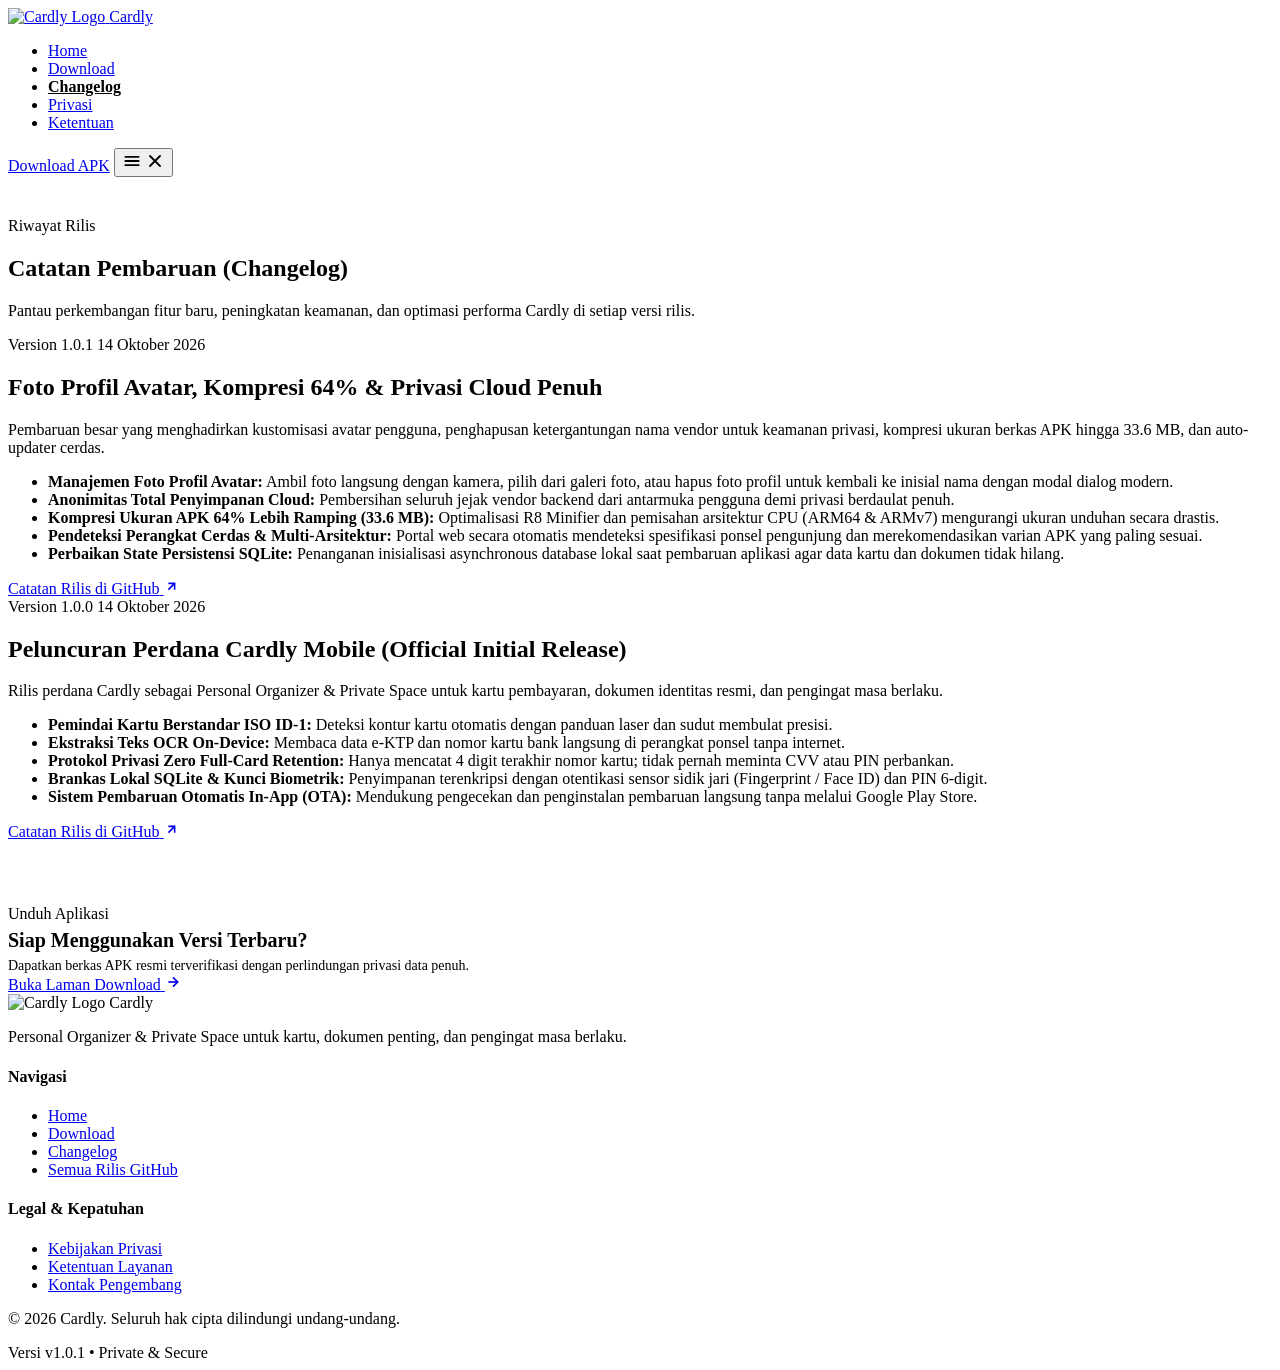
==== landing_page/changelog/index.html @ e1828ade "feat(web): remove all QR scan sections and create dedicated /changelog page" ====
<!DOCTYPE html>
<html lang="id">
<head>
  <meta charset="UTF-8">
  <meta name="viewport" content="width=device-width, initial-scale=1.0">
  <title>Catatan Pembaruan (Changelog) • Cardly</title>
  <meta name="description" content="Riwayat lengkap pembaruan fitur baru, peningkatan keamanan, dan optimasi performa Cardly Mobile di setiap versi rilis.">
  <link rel="canonical" href="https://cardly.suntree.my.id/changelog">
  <link rel="icon" type="image/png" sizes="32x32" href="/favicon.png?v=2">
  <link rel="icon" type="image/png" sizes="192x192" href="/app_icon.png?v=2">
  <link rel="apple-touch-icon" sizes="180x180" href="/app_icon.png?v=2">
  <link rel="stylesheet" href="/style.css">
</head>
<body>
  <!-- Ambient Glow Effects -->
  <div class="ambient-glow"></div>
  <div class="ambient-glow-bottom"></div>

  <!-- Site Navigation -->
  <header class="site-header">
    <div class="container">
      <nav class="nav-shell">
        <a href="/" class="brand-lockup">
          <img src="/logo_1.svg" alt="Cardly Logo" width="36" height="36" class="brand-logo-img">
          <span class="brand-name">Cardly</span>
        </a>
        <ul class="nav-links">
          <li><a href="/">Home</a></li>
          <li><a href="/download">Download</a></li>
          <li><a href="/changelog" style="color: var(--lime); font-weight: 600;">Changelog</a></li>
          <li><a href="/privacy">Privasi</a></li>
          <li><a href="/terms">Ketentuan</a></li>
        </ul>
        <div class="nav-actions">
          <a href="/download" class="nav-btn">Download APK</a>
          <button class="nav-toggle" aria-label="Buka navigasi" type="button">
            <svg class="icon-menu" width="20" height="20" viewBox="0 0 24 24" fill="none" stroke="currentColor" stroke-width="2.2" stroke-linecap="round"><line x1="4" y1="7" x2="20" y2="7"/><line x1="4" y1="12" x2="20" y2="12"/><line x1="4" y1="17" x2="20" y2="17"/></svg>
            <svg class="icon-close" width="20" height="20" viewBox="0 0 24 24" fill="none" stroke="currentColor" stroke-width="2.2" stroke-linecap="round"><line x1="18" y1="6" x2="6" y2="18"/><line x1="6" y1="6" x2="18" y2="18"/></svg>
          </button>
        </div>
      </nav>
    </div>
  </header>

  <!-- Main Content Container -->
  <main class="container">
    <!-- Changelog Timeline Section (Inspired by shadcn/ui Changelog1) -->
    <section class="changelog-timeline-section" id="changelog" style="margin-top: 40px;">
      <div class="changelog-header-block">
        <span class="section-tag">Riwayat Rilis</span>
        <h1 class="changelog-timeline-title">Catatan Pembaruan (Changelog)</h1>
        <p class="changelog-timeline-desc">Pantau perkembangan fitur baru, peningkatan keamanan, dan optimasi performa Cardly di setiap versi rilis.</p>
      </div>

      <div class="changelog-entries-container" data-cardly-timeline-entries>
        <!-- Entry 1: Version 1.0.1 (Latest) -->
        <article class="changelog-entry">
          <div class="changelog-meta-col">
            <span class="badge-version-pill current">Version 1.0.1</span>
            <time class="changelog-date" datetime="2026-10-14">14 Oktober 2026</time>
          </div>
          <div class="changelog-content-col">
            <h2 class="changelog-entry-title">Foto Profil Avatar, Kompresi 64% & Privasi Cloud Penuh</h2>
            <p class="changelog-entry-desc">Pembaruan besar yang menghadirkan kustomisasi avatar pengguna, penghapusan ketergantungan nama vendor untuk keamanan privasi, kompresi ukuran berkas APK hingga 33.6 MB, dan auto-updater cerdas.</p>
            <ul class="changelog-entry-list">
              <li><strong>Manajemen Foto Profil Avatar:</strong> Ambil foto langsung dengan kamera, pilih dari galeri foto, atau hapus foto profil untuk kembali ke inisial nama dengan modal dialog modern.</li>
              <li><strong>Anonimitas Total Penyimpanan Cloud:</strong> Pembersihan seluruh jejak vendor backend dari antarmuka pengguna demi privasi berdaulat penuh.</li>
              <li><strong>Kompresi Ukuran APK 64% Lebih Ramping (33.6 MB):</strong> Optimalisasi R8 Minifier dan pemisahan arsitektur CPU (ARM64 & ARMv7) mengurangi ukuran unduhan secara drastis.</li>
              <li><strong>Pendeteksi Perangkat Cerdas & Multi-Arsitektur:</strong> Portal web secara otomatis mendeteksi spesifikasi ponsel pengunjung dan merekomendasikan varian APK yang paling sesuai.</li>
              <li><strong>Perbaikan State Persistensi SQLite:</strong> Penanganan inisialisasi asynchronous database lokal saat pembaruan aplikasi agar data kartu dan dokumen tidak hilang.</li>
            </ul>
            <div class="changelog-entry-footer">
              <a href="https://github.com/Mrmarc-bit/cardly_apps/releases/tag/v1.0.1" target="_blank" rel="noopener noreferrer" class="changelog-link-btn">
                <span>Catatan Rilis di GitHub</span>
                <svg width="15" height="15" viewBox="0 0 24 24" fill="none" stroke="currentColor" stroke-width="2.5"><line x1="7" y1="17" x2="17" y2="7"/><polyline points="7 7 17 7 17 17"/></svg>
              </a>
            </div>
          </div>
        </article>

        <!-- Entry 2: Version 1.0.0 (Initial Release) -->
        <article class="changelog-entry">
          <div class="changelog-meta-col">
            <span class="badge-version-pill">Version 1.0.0</span>
            <time class="changelog-date" datetime="2026-10-14">14 Oktober 2026</time>
          </div>
          <div class="changelog-content-col">
            <h2 class="changelog-entry-title">Peluncuran Perdana Cardly Mobile (Official Initial Release)</h2>
            <p class="changelog-entry-desc">Rilis perdana Cardly sebagai Personal Organizer & Private Space untuk kartu pembayaran, dokumen identitas resmi, dan pengingat masa berlaku.</p>
            <ul class="changelog-entry-list">
              <li><strong>Pemindai Kartu Berstandar ISO ID-1:</strong> Deteksi kontur kartu otomatis dengan panduan laser dan sudut membulat presisi.</li>
              <li><strong>Ekstraksi Teks OCR On-Device:</strong> Membaca data e-KTP dan nomor kartu bank langsung di perangkat ponsel tanpa internet.</li>
              <li><strong>Protokol Privasi Zero Full-Card Retention:</strong> Hanya mencatat 4 digit terakhir nomor kartu; tidak pernah meminta CVV atau PIN perbankan.</li>
              <li><strong>Brankas Lokal SQLite & Kunci Biometrik:</strong> Penyimpanan terenkripsi dengan otentikasi sensor sidik jari (Fingerprint / Face ID) dan PIN 6-digit.</li>
              <li><strong>Sistem Pembaruan Otomatis In-App (OTA):</strong> Mendukung pengecekan dan penginstalan pembaruan langsung tanpa melalui Google Play Store.</li>
            </ul>
            <div class="changelog-entry-footer">
              <a href="https://github.com/Mrmarc-bit/cardly_apps/releases/tag/v1.0.0" target="_blank" rel="noopener noreferrer" class="changelog-link-btn">
                <span>Catatan Rilis di GitHub</span>
                <svg width="15" height="15" viewBox="0 0 24 24" fill="none" stroke="currentColor" stroke-width="2.5"><line x1="7" y1="17" x2="17" y2="7"/><polyline points="7 7 17 7 17 17"/></svg>
              </a>
            </div>
          </div>
        </article>
      </div>

      <!-- Bottom Download CTA -->
      <div class="changelog-redirect-card" style="margin-top: 64px;">
        <div class="changelog-redirect-text">
          <span class="section-tag">Unduh Aplikasi</span>
          <h3 style="font-size: 20px; font-weight: 700; color: var(--text-primary); margin: 6px 0 6px 0;">Siap Menggunakan Versi Terbaru?</h3>
          <p style="font-size: 14px; color: var(--text-secondary); margin: 0;">Dapatkan berkas APK resmi terverifikasi dengan perlindungan privasi data penuh.</p>
        </div>
        <a href="/download" class="btn-primary" style="white-space: nowrap;">
          <span>Buka Laman Download</span>
          <svg width="16" height="16" viewBox="0 0 24 24" fill="none" stroke="currentColor" stroke-width="2.5"><line x1="5" y1="12" x2="19" y2="12"/><polyline points="12 5 19 12 12 19"/></svg>
        </a>
      </div>
    </section>
  </main>

  <!-- Site Footer -->
  <footer class="site-footer">
    <div class="container">
      <div class="footer-grid">
        <div class="footer-brand">
          <div class="brand-lockup">
            <img src="/logo_1.svg" alt="Cardly Logo" width="36" height="36" class="brand-logo-img">
            <span class="brand-name">Cardly</span>
          </div>
          <p>Personal Organizer & Private Space untuk kartu, dokumen penting, dan pengingat masa berlaku.</p>
        </div>

        <div class="footer-col">
          <h4>Navigasi</h4>
          <ul>
            <li><a href="/">Home</a></li>
            <li><a href="/download">Download</a></li>
            <li><a href="/changelog">Changelog</a></li>
            <li><a href="https://github.com/Mrmarc-bit/cardly_apps/releases" target="_blank" rel="noopener noreferrer">Semua Rilis GitHub</a></li>
          </ul>
        </div>

        <div class="footer-col">
          <h4>Legal & Kepatuhan</h4>
          <ul>
            <li><a href="/privacy">Kebijakan Privasi</a></li>
            <li><a href="/terms">Ketentuan Layanan</a></li>
            <li><a href="mailto:muchlisinmaruf@gmail.com">Kontak Pengembang</a></li>
          </ul>
        </div>
      </div>

      <div class="footer-bottom">
        <p>&copy; 2026 Cardly. Seluruh hak cipta dilindungi undang-undang.</p>
        <span class="footer-badge">Versi <span data-cardly-version>v1.0.1</span> • Private & Secure</span>
      </div>
    </div>
  </footer>

  <!-- Realtime Release Sync & Device Engine -->
  <script src="/app-updater.js"></script>
</body>
</html>
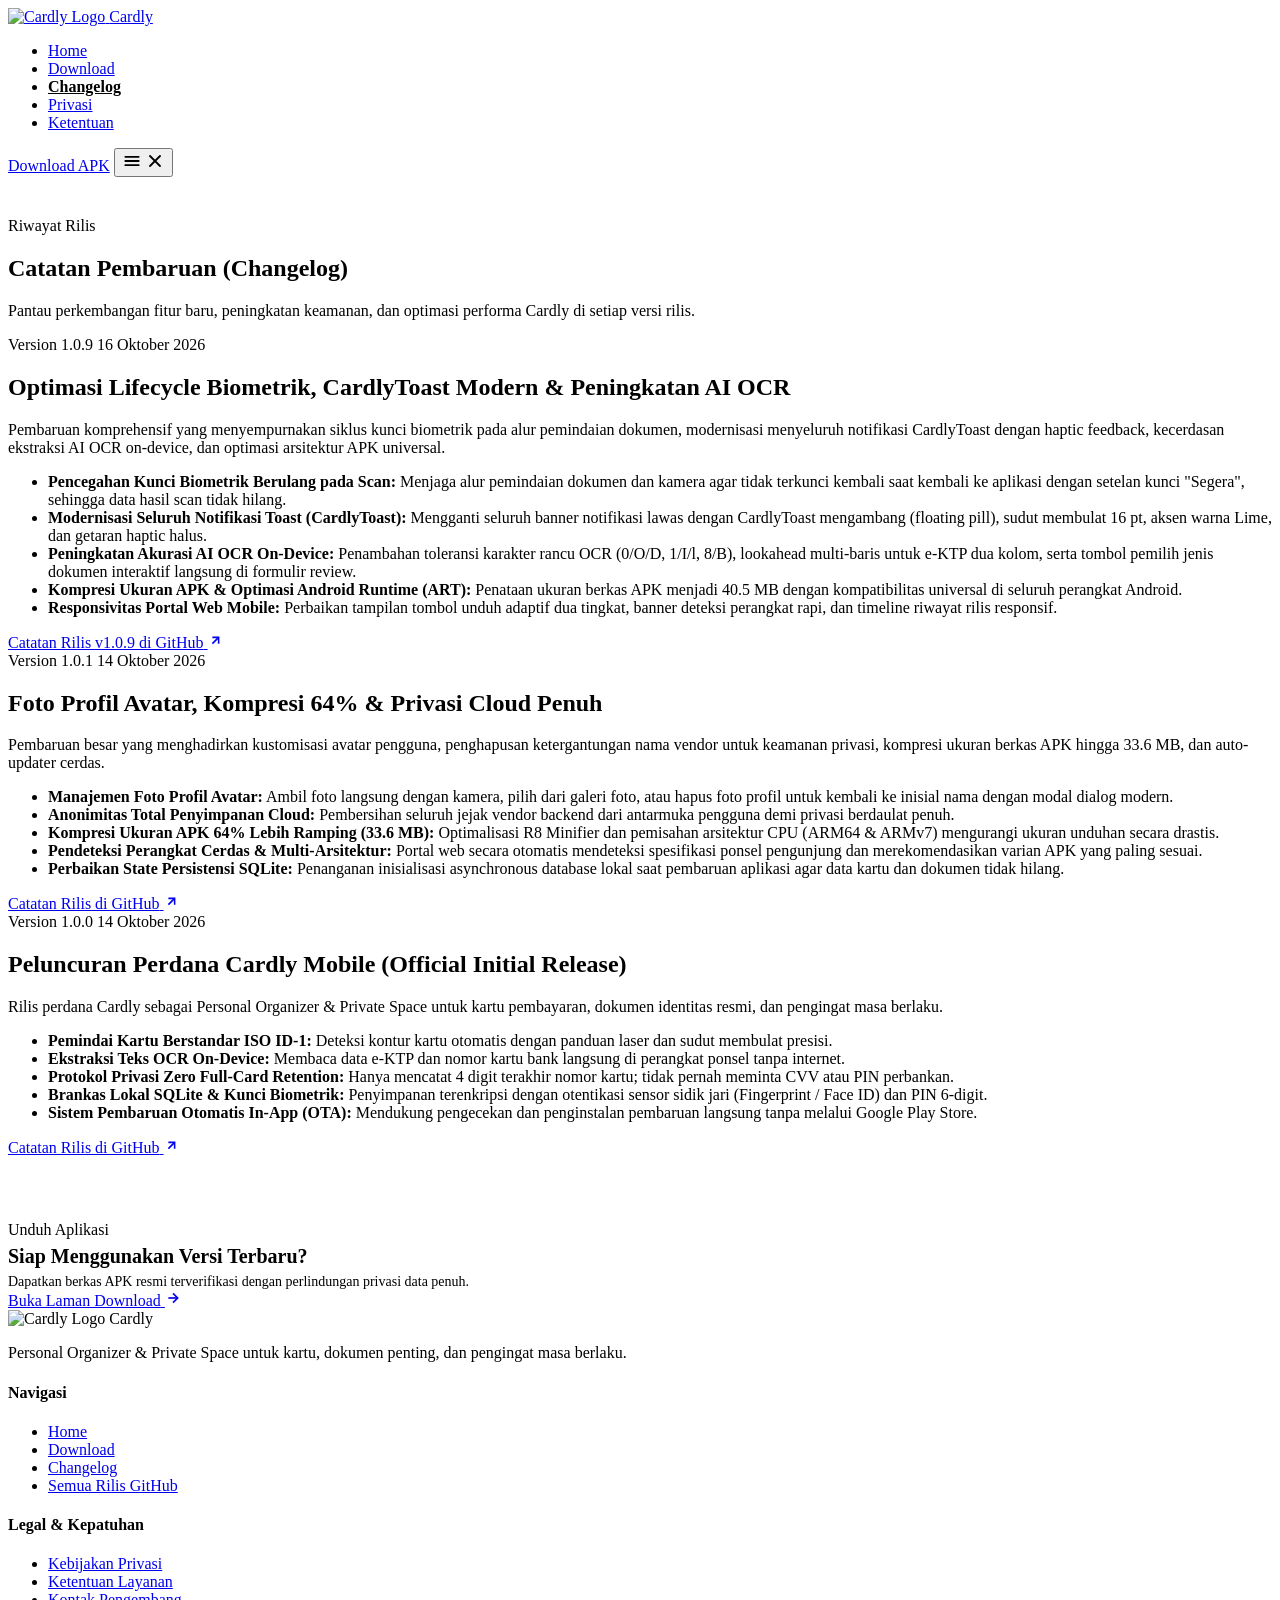
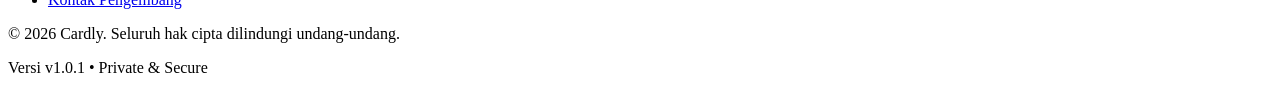
==== commit 672b2272: "feat: optimize landing page mobile responsiveness, biometric session lifecycle, toast modernization," ====
--- a/landing_page/changelog/index.html
+++ b/landing_page/changelog/index.html
@@ -53,10 +53,35 @@
       </div>
 
       <div class="changelog-entries-container" data-cardly-timeline-entries>
-        <!-- Entry 1: Version 1.0.1 (Latest) -->
+        <!-- Entry 1: Version 1.0.9 (Latest) -->
         <article class="changelog-entry">
           <div class="changelog-meta-col">
-            <span class="badge-version-pill current">Version 1.0.1</span>
+            <span class="badge-version-pill current">Version 1.0.9</span>
+            <time class="changelog-date" datetime="2026-10-16">16 Oktober 2026</time>
+          </div>
+          <div class="changelog-content-col">
+            <h2 class="changelog-entry-title">Optimasi Lifecycle Biometrik, CardlyToast Modern & Peningkatan AI OCR</h2>
+            <p class="changelog-entry-desc">Pembaruan komprehensif yang menyempurnakan siklus kunci biometrik pada alur pemindaian dokumen, modernisasi menyeluruh notifikasi CardlyToast dengan haptic feedback, kecerdasan ekstraksi AI OCR on-device, dan optimasi arsitektur APK universal.</p>
+            <ul class="changelog-entry-list">
+              <li><strong>Pencegahan Kunci Biometrik Berulang pada Scan:</strong> Menjaga alur pemindaian dokumen dan kamera agar tidak terkunci kembali saat kembali ke aplikasi dengan setelan kunci "Segera", sehingga data hasil scan tidak hilang.</li>
+              <li><strong>Modernisasi Seluruh Notifikasi Toast (CardlyToast):</strong> Mengganti seluruh banner notifikasi lawas dengan CardlyToast mengambang (floating pill), sudut membulat 16 pt, aksen warna Lime, dan getaran haptic halus.</li>
+              <li><strong>Peningkatan Akurasi AI OCR On-Device:</strong> Penambahan toleransi karakter rancu OCR (0/O/D, 1/I/l, 8/B), lookahead multi-baris untuk e-KTP dua kolom, serta tombol pemilih jenis dokumen interaktif langsung di formulir review.</li>
+              <li><strong>Kompresi Ukuran APK & Optimasi Android Runtime (ART):</strong> Penataan ukuran berkas APK menjadi 40.5 MB dengan kompatibilitas universal di seluruh perangkat Android.</li>
+              <li><strong>Responsivitas Portal Web Mobile:</strong> Perbaikan tampilan tombol unduh adaptif dua tingkat, banner deteksi perangkat rapi, dan timeline riwayat rilis responsif.</li>
+            </ul>
+            <div class="changelog-entry-footer">
+              <a href="https://github.com/Mrmarc-bit/cardly_apps/releases/tag/v1.0.9" target="_blank" rel="noopener noreferrer" class="changelog-link-btn">
+                <span>Catatan Rilis v1.0.9 di GitHub</span>
+                <svg width="15" height="15" viewBox="0 0 24 24" fill="none" stroke="currentColor" stroke-width="2.5"><line x1="7" y1="17" x2="17" y2="7"/><polyline points="7 7 17 7 17 17"/></svg>
+              </a>
+            </div>
+          </div>
+        </article>
+
+        <!-- Entry 2: Version 1.0.1 -->
+        <article class="changelog-entry">
+          <div class="changelog-meta-col">
+            <span class="badge-version-pill">Version 1.0.1</span>
             <time class="changelog-date" datetime="2026-10-14">14 Oktober 2026</time>
           </div>
           <div class="changelog-content-col">
